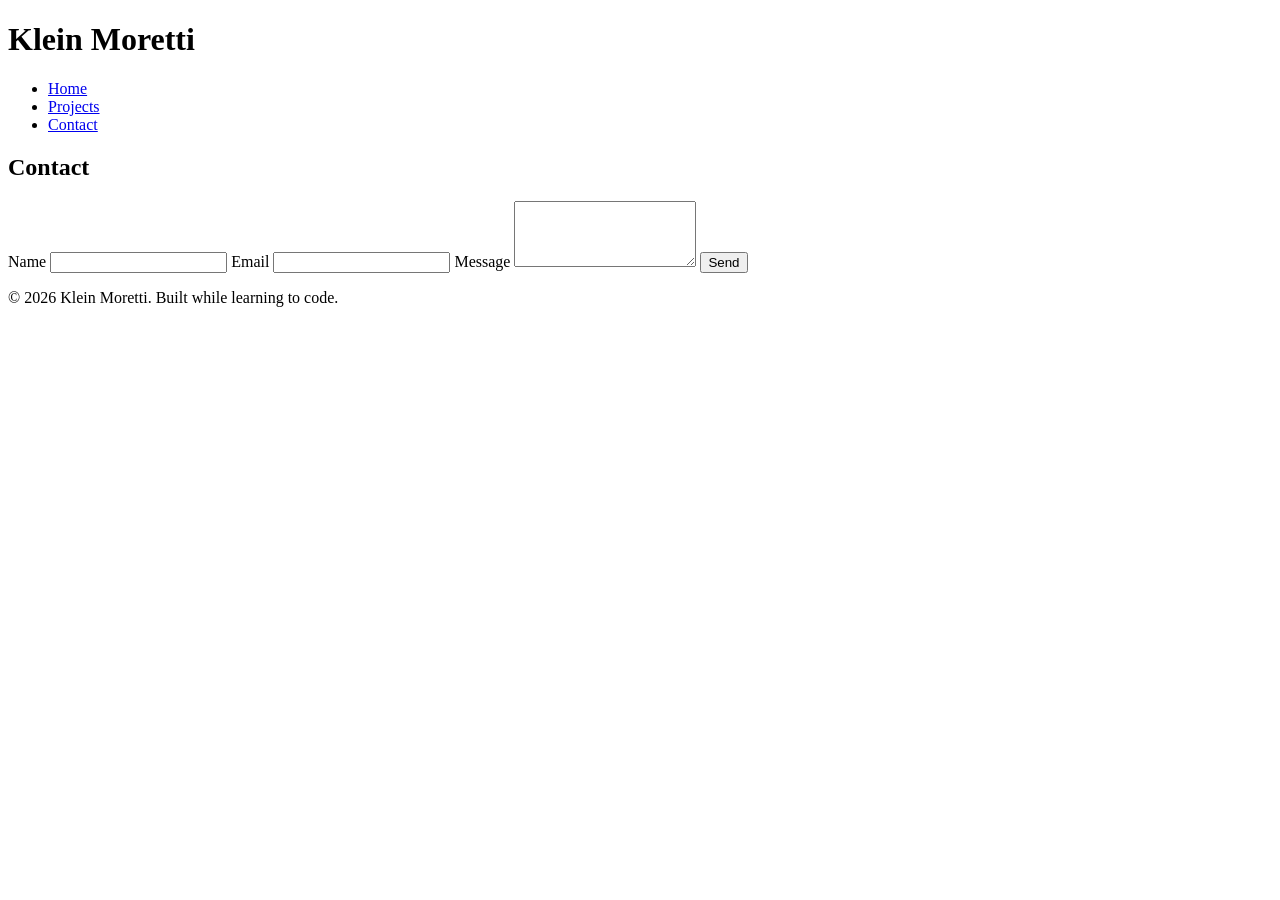
==== contact.html @ c5bac61b "Build multi-page personal site: home, projects, contact" ====
<!DOCTYPE html>
<html lang="en">
<head>
    <meta charset="UTF-8">
    <meta name="viewport" content="width=device-width, initial-scale=1.0">
    <title>Klein Moretti - Contact</title>
</head>
<body>
    <header>
        <h1>Klein Moretti</h1>
        <nav aria-label="Main Navigation">
            <ul>
                <li><a href="index.html">Home</a></li>
                <li><a href="projects.html">Projects</a></li>
                <li><a href="contact.html" aria-current="page">Contact</a></li>
            </ul>
        </nav>
    </header>

    <main>
        <section>
            <h2>Contact</h2>
            <form action="#">
                <label for="name">Name</label>
                <input type="text" id="name" name="name" required>

                <label for="email">Email</label>
                <input type="email" id="email" name="email" required>

                <label for="message">Message</label>
                <textarea name="message" id="message" rows="4"></textarea>

                <button type="submit">Send</button>
            </form>
        </section>
    </main>

    <footer>
        <p>&copy; 2026 Klein Moretti. Built while learning to code.</p>
    </footer>
</body>
</html>
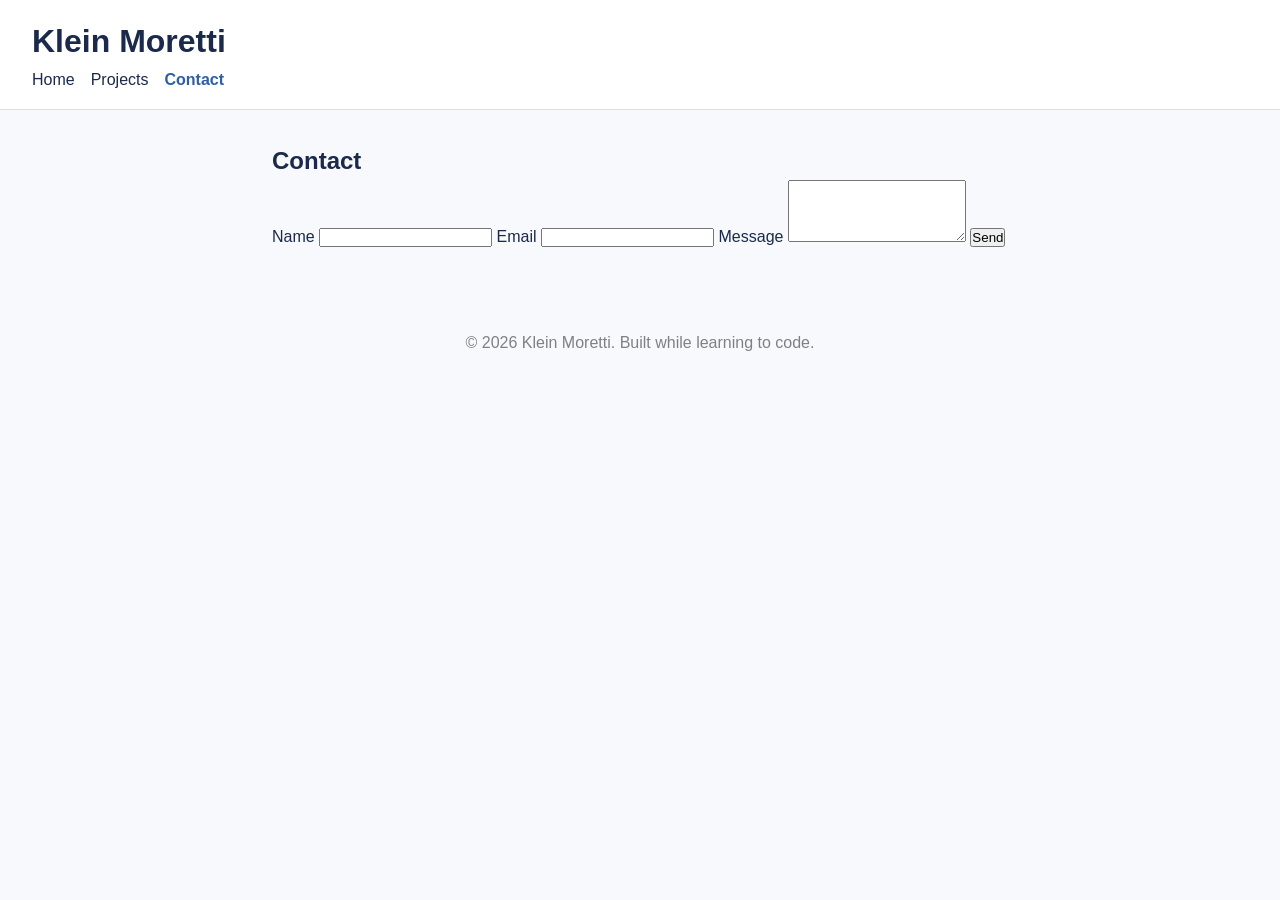
==== commit 440c4db3: "Add base CSS: box model reset, variables, sticky nav" ====
--- a/contact.html
+++ b/contact.html
@@ -4,6 +4,7 @@
     <meta charset="UTF-8">
     <meta name="viewport" content="width=device-width, initial-scale=1.0">
     <title>Klein Moretti - Contact</title>
+    <link rel="stylesheet" href="styles.css">
 </head>
 <body>
     <header>
--- a/styles.css
+++ b/styles.css
@@ -0,0 +1,72 @@
+/* 1. Reset + box-sizing */
+* {
+    margin: 0;
+    padding: 0;
+    box-sizing: border-box;
+}
+
+/* 2. CSS variables */
+:root {
+    --color-primary: #2e5fa3;
+    --color-text: #1b2a4a;
+    --color-bg: #f7f9fc;
+    --color-card: #ffffff;
+    --spacing-md: 16px;
+    --spacing-lg: 32px;
+}
+
+/* 3. Base styles */
+body {
+    font-family: 'Segoe UI', sans-serif;
+    color: var(--color-text);
+    background: var(--color-bg);
+    line-height: 1.6;
+}
+
+/* 4. Header — sticky nav using positioning */
+header {
+    position: sticky;
+    top: 0;
+    background: var(--color-card);
+    padding: var(--spacing-md) var(--spacing-lg);
+    border-bottom: 1px solid #ddd;
+}
+
+header nav ul {
+    list-style: none;
+    display: flex;
+    gap: var(--spacing-md);
+}
+
+header nav a {
+    text-decoration: none;
+    color: var(--color-text);
+}
+
+header nav a:hover {
+    color: var(--color-primary);
+}
+
+/* highlight the current page — targets your aria-current attribute from Day 6 */
+header nav a[aria-current="page"] {
+    color: var(--color-primary);
+    font-weight: bold;
+}
+
+/* 5. Main content */
+main {
+    max-width: 800px;
+    margin: 0 auto;
+    padding: var(--spacing-lg);
+}
+
+main section {
+    margin-bottom: var(--spacing-lg);
+}
+
+/* 6. Footer */
+footer {
+    text-align: center;
+    padding: var(--spacing-md);
+    color: gray;
+}
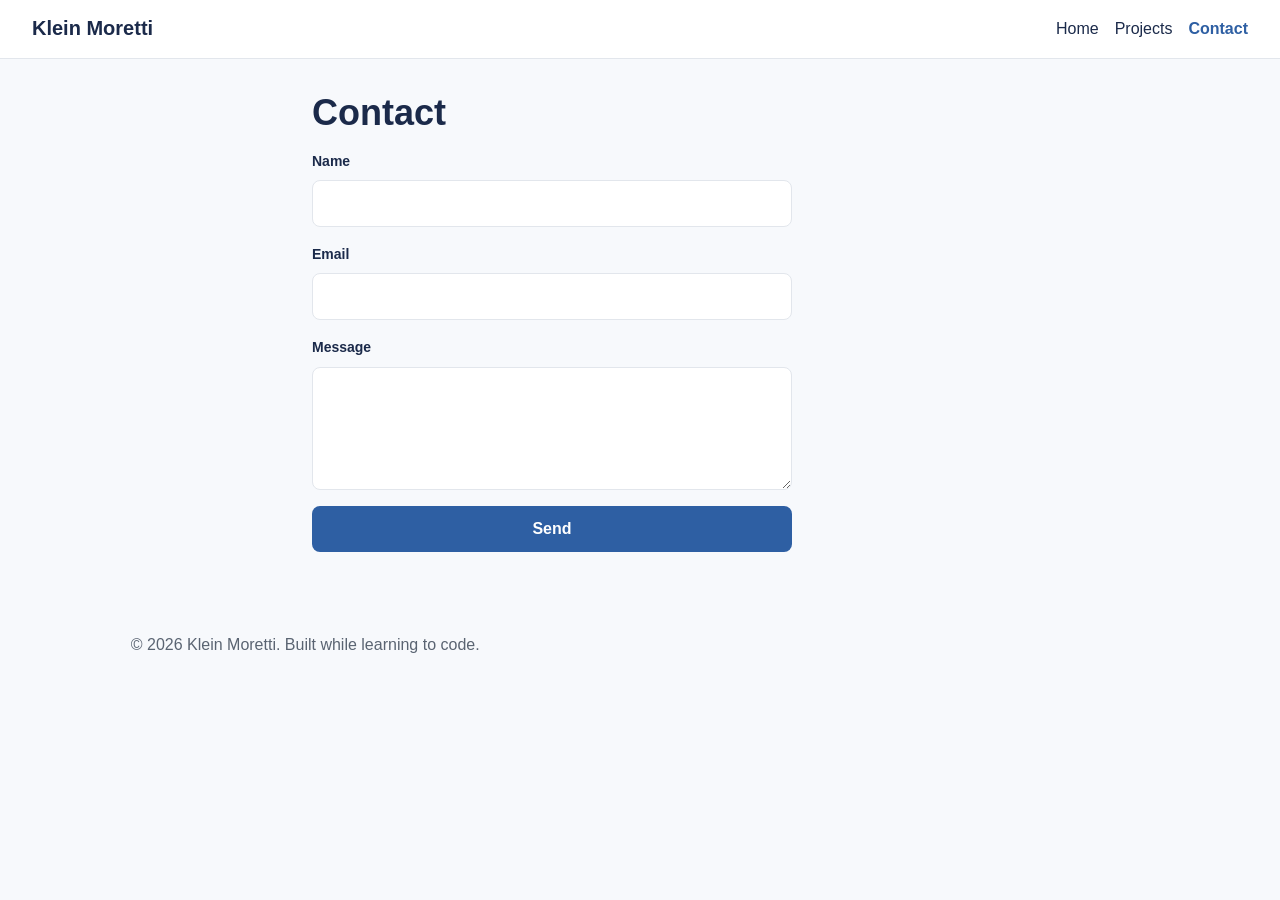
==== commit 0b2ab5e6: "Design pass: typography scale, hero, buttons; responsive + accessibility QA" ====
--- a/contact.html
+++ b/contact.html
@@ -31,7 +31,7 @@
                 <label for="message">Message</label>
                 <textarea name="message" id="message" rows="4"></textarea>
 
-                <button type="submit">Send</button>
+                <button type="submit" class="btn btn-primary">Send</button>
             </form>
         </section>
     </main>
--- a/styles.css
+++ b/styles.css
@@ -1,21 +1,45 @@
-/* 1. Reset + box-sizing */
+/* ===================================================================
+   1. RESET + BOX MODEL — Week 2, Day 1–2
+   =================================================================== */
 * {
     margin: 0;
     padding: 0;
     box-sizing: border-box;
 }
 
-/* 2. CSS variables */
+/* ===================================================================
+   2. DESIGN TOKENS — Week 2, Day 1–2 (colors/spacing) + Day 6 (expanded)
+   =================================================================== */
 :root {
+    /* colors */
     --color-primary: #2e5fa3;
+    --color-primary-dark: #1b3f73;
+    --color-accent: #d85a30;
     --color-text: #1b2a4a;
+    --color-text-muted: #5a6472;
     --color-bg: #f7f9fc;
     --color-card: #ffffff;
-    --spacing-md: 16px;
-    --spacing-lg: 32px;
-}
-
-/* 3. Base styles */
+    --color-border: #e2e6ec;
+
+    /* spacing */
+    --spacing-md: 1rem;
+    --spacing-lg: 2rem;
+    --spacing-xl: 4rem;
+
+    /* typography scale */
+    --font-size-sm: 0.875rem;
+    --font-size-base: 1rem;
+    --font-size-lg: 1.25rem;
+    --font-size-xl: 1.75rem;
+    --font-size-2xl: 2.25rem;
+    --font-size-3xl: 3rem;
+
+    --radius: 8px;
+}
+
+/* ===================================================================
+   3. BASE STYLES + TYPOGRAPHY SCALE — Week 2, Day 1–2 & Day 6
+   =================================================================== */
 body {
     font-family: 'Segoe UI', sans-serif;
     color: var(--color-text);
@@ -23,19 +47,66 @@
     line-height: 1.6;
 }
 
-/* 4. Header — sticky nav using positioning */
+h1 {
+    font-size: var(--font-size-3xl);
+    line-height: 1.15;
+    font-weight: 700;
+}
+
+h2 {
+    font-size: var(--font-size-2xl);
+    line-height: 1.2;
+    font-weight: 700;
+    margin-bottom: var(--spacing-md);
+}
+
+h3 {
+    font-size: var(--font-size-xl);
+    line-height: 1.25;
+    font-weight: 600;
+}
+
+p {
+    font-size: var(--font-size-base);
+    max-width: 65ch;
+}
+
+/* focus ring for keyboard users only — Week 2, Day 6 */
+a:focus-visible,
+button:focus-visible,
+input:focus-visible,
+textarea:focus-visible {
+    outline: 3px solid var(--color-accent);
+    outline-offset: 2px;
+}
+
+/* ===================================================================
+   4. HEADER — Flexbox nav (Day 3–4) + sticky positioning (Day 1–2)
+   =================================================================== */
 header {
     position: sticky;
     top: 0;
     background: var(--color-card);
     padding: var(--spacing-md) var(--spacing-lg);
-    border-bottom: 1px solid #ddd;
+    border-bottom: 1px solid var(--color-border);
+    display: flex;
+    flex-direction: row;
+    justify-content: space-between;
+    align-items: center;
+    flex-wrap: wrap;
+    gap: var(--spacing-md);
+    z-index: 10;
+}
+
+header h1 {
+    font-size: var(--font-size-lg);
 }
 
 header nav ul {
     list-style: none;
     display: flex;
     gap: var(--spacing-md);
+    flex-wrap: wrap;
 }
 
 header nav a {
@@ -47,26 +118,212 @@
     color: var(--color-primary);
 }
 
-/* highlight the current page — targets your aria-current attribute from Day 6 */
+/* highlight the current page — targets the aria-current attribute from Day 6 */
 header nav a[aria-current="page"] {
     color: var(--color-primary);
     font-weight: bold;
 }
 
-/* 5. Main content */
+/* ===================================================================
+   5. MAIN CONTENT — mobile-first base, widened at breakpoints
+   =================================================================== */
 main {
     max-width: 800px;
     margin: 0 auto;
-    padding: var(--spacing-lg);
+    padding: var(--spacing-md);
 }
 
 main section {
     margin-bottom: var(--spacing-lg);
 }
 
-/* 6. Footer */
+/* ===================================================================
+   6. HERO SECTION — Week 2, Day 6 (fluid type with clamp + vw + rem)
+   =================================================================== */
+.hero {
+    text-align: center;
+    padding: var(--spacing-lg) var(--spacing-md);
+    min-height: 50vh;
+    display: flex;
+    flex-direction: column;
+    justify-content: center;
+    max-width: 700px;
+    margin: 0 auto;
+}
+
+.hero h2 {
+    font-size: clamp(2rem, 5vw + 1rem, 3.5rem);
+    margin-bottom: 0;
+}
+
+.hero .tagline {
+    color: var(--color-text-muted);
+    max-width: 55ch;
+    margin: var(--spacing-md) auto 0;
+}
+
+.hero-actions {
+    display: flex;
+    gap: var(--spacing-md);
+    justify-content: center;
+    flex-wrap: wrap;
+    margin-top: var(--spacing-lg);
+}
+
+/* ===================================================================
+   7. BUTTONS — Week 2, Day 6
+   =================================================================== */
+.btn {
+    display: inline-block;
+    padding: 0.75em 1.5em;
+    border-radius: var(--radius);
+    text-decoration: none;
+    font-weight: 600;
+    font-size: var(--font-size-base);
+    border: 2px solid transparent;
+    cursor: pointer;
+    transition: background 0.15s ease, color 0.15s ease;
+}
+
+.btn-primary {
+    background: var(--color-primary);
+    color: white;
+}
+
+.btn-primary:hover {
+    background: var(--color-primary-dark);
+}
+
+.btn-secondary {
+    background: transparent;
+    border-color: var(--color-primary);
+    color: var(--color-primary);
+}
+
+.btn-secondary:hover {
+    background: var(--color-primary);
+    color: white;
+}
+
+/* ===================================================================
+   8. CARDS (Flexbox) — Week 2, Day 3–4
+   =================================================================== */
+.card-grid {
+    display: flex;
+    flex-wrap: wrap;
+    gap: var(--spacing-md);
+}
+
+.card {
+    flex: 1 1 260px; /* grow: 1, shrink: 1, basis: 260px */    
+    background: var(--color-card);
+    border-radius: var(--radius);
+    padding: var(--spacing-md);
+    border: 1px solid var(--color-border);
+}
+
+/* ===================================================================
+   9. GALLERY (Grid) — Week 2, Day 3–4
+   =================================================================== */
+.gallery {
+    display: grid;
+    grid-template-columns: repeat(auto-fit, minmax(160px, 1fr));
+    gap: 12px;
+}
+
+.gallery img {
+    width: 100%;
+    height: 160px;
+    object-fit: cover; 
+    border-radius: var(--radius);
+}
+
+/* ===================================================================
+   10. SKILLS TABLE — Week 1, Day 5 (semantic table) + Day 7 (overflow safety)
+   =================================================================== */
+.table-wrapper {
+    overflow-x: auto;
+}
+
+table {
+    width: 100%;
+    border-collapse: collapse;
+    font-size: var(--font-size-sm);
+}
+
+caption {
+    text-align: left;
+    font-weight: 600;
+    margin-bottom: 0.5rem;
+    color: var(--color-text-muted);
+}
+
+th, td {
+    text-align: left;
+    padding: 0.6rem 0.75rem;
+    border-bottom: 1px solid var(--color-border);
+}
+
+th {
+    color: var(--color-text-muted);
+    font-weight: 600;
+}
+
+/* ===================================================================
+   11. CONTACT FORM
+   =================================================================== */
+form {
+    display: flex;
+    flex-direction: column;
+    gap: var(--spacing-md);
+    max-width: 480px;
+}
+
+label {
+    font-weight: 600;
+    font-size: var(--font-size-sm);
+    margin-bottom: -0.5rem;
+}
+
+input,
+textarea {
+    font: inherit;
+    padding: 0.6em 0.8em;
+    border: 1px solid var(--color-border);
+    border-radius: var(--radius);
+    background: var(--color-card);
+    color: var(--color-text);
+}
+
+/* ===================================================================
+   12. FOOTER
+   =================================================================== */
 footer {
     text-align: center;
     padding: var(--spacing-md);
-    color: gray;
-}
+    color: var(--color-text-muted);
+}
+
+/* ===================================================================
+   13. MEDIA QUERIES — Week 2, Day 5 (mobile-first, min-width)
+   =================================================================== */
+
+/* Tablet and up */
+@media (min-width: 768px) {
+    main {
+        max-width: 720px;
+        padding: var(--spacing-lg);
+    }
+
+    header nav ul {
+        flex-wrap: nowrap;
+    }
+}
+
+/* Desktop and up */
+@media (min-width: 1440px) {
+    main {
+        max-width: 1100px;
+    }
+}
+
